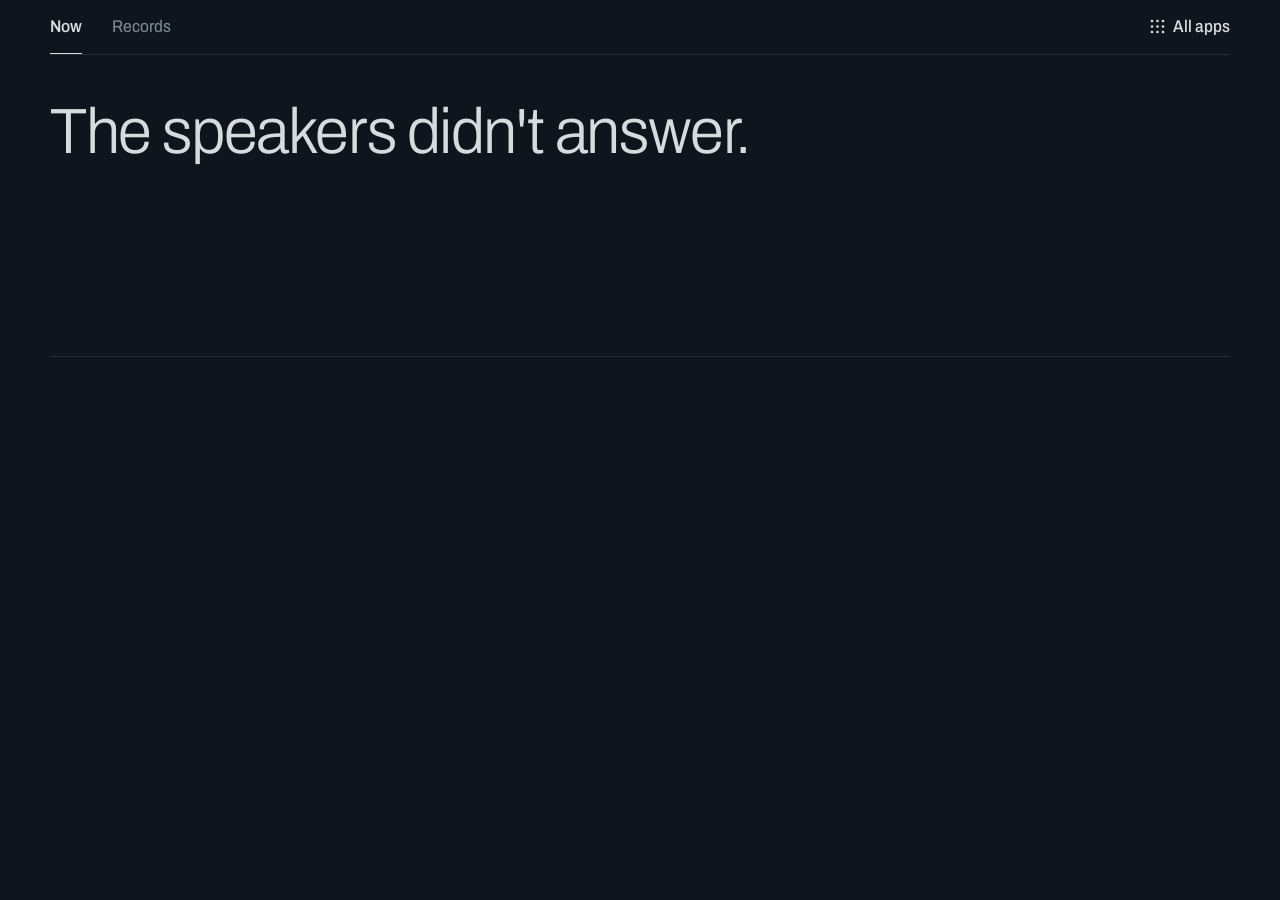
==== music/music/www/index.html @ 51f1b146 "Music 0.1.0: every room at a glance, the turntable, and Records (moved from House) Co-Authored-By: C" ====
<!doctype html>
<html lang="en">
<head>
<meta charset="utf-8">
<meta name="viewport" content="width=device-width, initial-scale=1, viewport-fit=cover">
<meta name="color-scheme" content="dark">
<title>Music</title>
<link rel="stylesheet" href="shared/tokens.css?v=29692212">
<script src="shared/appnav.js?v=29692212"></script>
<style>
main{max-width:calc(var(--maxw) + 2*var(--gut));margin:0 auto;padding:clamp(12px,1.8vw,22px) var(--gut) 0}
body{padding:env(safe-area-inset-top) 0 calc(var(--gut)*2)}
h2{font-size:var(--s0);font-weight:600;font-stretch:88%;margin:0 0 .9em;letter-spacing:-.005em}
h2 span{font-weight:400;color:var(--quiet);margin-left:.5em}

/* Now: what's playing, room by room */
.groups{display:grid;gap:clamp(20px,3vw,32px);grid-template-columns:repeat(auto-fill,minmax(min(100%,420px),1fr));margin-bottom:clamp(36px,5vw,64px)}
.grp{display:grid;grid-template-columns:clamp(88px,22vw,132px) 1fr;gap:16px 20px;align-items:start;padding-top:18px;border-top:1px solid var(--hair)}
.grp .art{aspect-ratio:1;background:var(--well);border-radius:2px;overflow:hidden;display:grid;place-items:center;color:var(--quiet);font-size:var(--s-1);font-stretch:84%}
.grp .art img{width:100%;height:100%;object-fit:cover;display:block}
.grp .t{margin:0;font-size:var(--s1);line-height:1.15;font-weight:560;font-stretch:112%;letter-spacing:-.02em;overflow-wrap:anywhere}
.grp .a{margin:.2em 0 0;color:var(--quiet);font-stretch:92%}
.grp .ctl{display:flex;gap:8px;margin-top:12px}
.grp .members{grid-column:1/-1;display:grid;gap:6px}
.mem{display:grid;grid-template-columns:minmax(0,9.5em) 1fr auto;gap:12px;align-items:center;font-stretch:90%}
.mem .x{appearance:none;border:0;background:none;color:var(--quiet);font-size:var(--s-1);font-stretch:84%;cursor:pointer;padding:.3em 0}
.mem .x:hover{color:var(--ink)}
.add{grid-column:1/-1;display:flex;flex-wrap:wrap;gap:6px;margin-top:4px}
.chip{appearance:none;border:1px dashed var(--hair);background:none;border-radius:var(--r-pill);padding:.25em .8em .3em;font-size:var(--s-1);font-stretch:86%;color:var(--quiet);cursor:pointer}
.chip:hover{color:var(--ink);border-color:var(--ink)}
.tvb{display:inline-block;font-size:11px;letter-spacing:.08em;text-transform:uppercase;font-stretch:90%;border:1px solid var(--hair);border-radius:2px;padding:.1em .45em;margin-left:.5em;color:var(--quiet);vertical-align:.15em}
.rooms{display:grid;gap:clamp(28px,4vw,48px) clamp(28px,4vw,56px);grid-template-columns:repeat(auto-fill,minmax(min(100%,320px),1fr))}
.rm{display:grid;grid-template-columns:minmax(0,1fr) 7.5em auto;gap:12px;align-items:center;padding:.62em 0;border-top:1px solid var(--hair)}
.rm b{font-weight:480;font-stretch:94%}
.rm small{display:block;color:var(--quiet);font-size:var(--s-1);font-stretch:84%;white-space:nowrap;overflow:hidden;text-overflow:ellipsis}
.rm .btn{white-space:nowrap}
.tt{margin-top:clamp(40px,5vw,64px);padding-top:18px;border-top:1px solid var(--hair);display:flex;flex-wrap:wrap;align-items:center;gap:12px 20px}
.tt h2{margin:0}
.tt p{margin:0;color:var(--quiet);font-size:var(--s-1);font-stretch:86%;flex-basis:100%}
.ib.sm{width:34px;height:34px}
/* Listen: the week's records, set like a magazine page */
.lk{font-size:var(--s-1);font-stretch:82%;color:var(--quiet);letter-spacing:.01em;display:flex;flex-wrap:wrap;gap:.3em 1.4em}
.lk b{color:var(--ink);font-weight:500}
.lh{margin:.35em 0 .2em;font-size:var(--s5);line-height:1.02;font-weight:290;font-stretch:96%;letter-spacing:-.022em}
.lh em{font-style:normal;font-weight:520;font-stretch:122%;letter-spacing:-.035em}
.lbar{display:flex;flex-wrap:wrap;align-items:center;gap:10px 18px;margin:clamp(18px,2.4vw,28px) 0 clamp(22px,3vw,36px)}
.seg{display:inline-flex;border:1px solid var(--hair);border-radius:var(--r-pill);overflow:hidden}
.seg button{appearance:none;border:0;background:none;padding:.42em .95em .46em;font-size:var(--s-1);font-stretch:86%;color:var(--quiet);cursor:pointer}
.seg button[aria-pressed="true"]{background:var(--ink);color:var(--ground)}
.lbar .t-quiet{margin-right:-6px}
.recs{display:grid;gap:clamp(34px,4vw,56px) clamp(22px,3vw,40px);grid-template-columns:repeat(auto-fill,minmax(min(100%,300px),1fr))}
.rec{display:flex;flex-direction:column;min-width:0}
.rec .art{position:relative;aspect-ratio:1;background:var(--well);border-radius:2px;overflow:hidden}
.rec .art img{width:100%;height:100%;object-fit:cover;display:block;transition:transform .5s cubic-bezier(.2,.8,.2,1)}
.rec:hover .art img{transform:scale(1.015)}
.rec .art .tag{position:absolute;left:10px;top:10px;background:var(--ground);color:var(--ink);font-size:11.5px;font-stretch:84%;letter-spacing:.06em;text-transform:uppercase;padding:.3em .6em .32em;border-radius:2px}
.rec .label{margin:14px 0 6px;font-size:11.5px;letter-spacing:.16em;text-transform:uppercase;font-stretch:118%;font-weight:560;color:var(--quiet);
  display:flex;justify-content:space-between;gap:1em}
.rec .label span:last-child{letter-spacing:.04em;font-stretch:84%;font-weight:400;text-transform:none}
.rec h3{margin:0;font-size:var(--s3);line-height:1.02;font-weight:560;font-stretch:118%;letter-spacing:-.03em;overflow-wrap:anywhere}
.rec .al{margin:.18em 0 0;font-size:var(--s1);font-weight:330;font-stretch:96%;letter-spacing:-.01em;line-height:1.2}
.rec .why{margin:.75em 0 0;color:var(--quiet);line-height:1.45;max-width:46ch}
.rec .src{margin:.5em 0 0;font-size:var(--s-1);font-stretch:84%;color:var(--quiet)}
.rec .src a{color:inherit;text-underline-offset:3px;text-decoration-thickness:1px}
.rec .row{display:flex;align-items:center;gap:8px;margin-top:auto;padding-top:16px}
.rec .row .grow{flex:1}
.ib{appearance:none;width:38px;height:38px;display:grid;place-items:center;border:1px solid var(--hair);border-radius:50%;background:none;cursor:pointer;color:var(--quiet)}
.ib svg{width:17px;height:17px}
.ib:hover{color:var(--ink);border-color:var(--ink)}
.ib[aria-pressed="true"]{background:var(--light);border-color:var(--light);color:var(--on-light)}
.rec .play{display:inline-flex;align-items:center;gap:.5em}
.rec .play svg{width:12px;height:12px}
.rec .play.busy{opacity:.5}
.rec .sp{font-size:var(--s-1);font-stretch:86%;color:var(--quiet);text-decoration:none;white-space:nowrap}
.rec .sp:hover{color:var(--ink)}
.rec.liked .art{box-shadow:0 0 0 2px var(--light)}
.rec.passed{opacity:.55}
.lfoot{margin-top:clamp(40px,5vw,64px);display:flex;flex-wrap:wrap;align-items:center;gap:12px 20px;color:var(--quiet);font-size:var(--s-1);font-stretch:86%}
.lwait{color:var(--quiet);font-stretch:88%}
.lwait b{color:var(--ink);font-weight:500}


@media (prefers-reduced-motion:reduce){*{transition:none!important}}
</style>
</head>
<body>
<app-bar app="music"><nav slot="tabs" class="app-tabs" role="tablist" aria-label="Music">
  <button role="tab" data-v="now" aria-selected="true">Now</button>
  <button role="tab" data-v="records" aria-selected="false">Records</button>
</nav></app-bar>
<main>
<section id="v-now" role="tabpanel" aria-label="Now">
  <header class="lk" id="nk"></header>
  <h1 class="lh" id="nh">Listening to the house</h1>
  <div class="lbar" id="nbar"></div>
  <div class="groups" id="groups"></div>
  <div class="rooms" id="rooms"></div>
  <div class="tt" id="tt"></div>
</section>
<section id="v-records" role="tabpanel" aria-label="Records" hidden>
  <header class="lk" id="lk"></header>
  <h1 class="lh" id="lh">Records for the week</h1>
  <div class="lbar" id="lbar"></div>
  <div class="recs" id="recs"></div>
  <footer class="lfoot" id="lfoot"></footer>
</section>
</main>
<script>
"use strict";
const $ = id => document.getElementById(id);
const esc = s => String(s ?? "").replace(/[&<>"]/g,c=>({"&":"&amp;","<":"&lt;",">":"&gt;",'"':"&quot;"}[c]));
const FLOORS = {main:"Main level", upper:"Upstairs", basement:"Downstairs", outside:"Outside"};
let view = "now", N = null, nowTimer = null, dragging = false;

function show(v){
  view = v;
  document.querySelectorAll(".app-tabs button").forEach(b=>b.setAttribute("aria-selected", b.dataset.v===v));
  ["now","records"].forEach(x=>$("v-"+x).hidden = x!==v);
  try{ sessionStorage.setItem("music-view", v); }catch(e){}
  if (v==="records") loadListen(); else loadNow();
  window.scrollTo(0,0);
}
document.addEventListener("click", e=>{ const t = e.target.closest(".app-tabs button"); if (t) show(t.dataset.v); });

/* Listen */
let L = null, place = "main", listenTimer = null;
try{ place = localStorage.getItem("music-place") || "main"; }catch(e){}
const ICON = {
  up:`<svg viewBox="0 0 18 18" aria-hidden="true"><path d="M6 8.2 8.8 2.6c1 0 1.7.8 1.6 1.8l-.3 2.6h3.6c.9 0 1.6.9 1.4 1.8l-1.1 5c-.2.7-.8 1.2-1.5 1.2H6m0-6.8v6.8m0-6.8H3.4v6.8H6" fill="none" stroke="currentColor" stroke-width="1.4" stroke-linejoin="round"/></svg>`,
  down:`<svg viewBox="0 0 18 18" aria-hidden="true"><path d="M12 9.8 9.2 15.4c-1 0-1.7-.8-1.6-1.8l.3-2.6H4.3c-.9 0-1.6-.9-1.4-1.8l1.1-5c.2-.7.8-1.2 1.5-1.2H12m0 6.8V3m0 6.8h2.6V3H12" fill="none" stroke="currentColor" stroke-width="1.4" stroke-linejoin="round"/></svg>`,
  x:`<svg viewBox="0 0 18 18" aria-hidden="true"><path d="M5 5l8 8M13 5l-8 8" fill="none" stroke="currentColor" stroke-width="1.5" stroke-linecap="round"/></svg>`,
  play:`<svg viewBox="0 0 12 12" aria-hidden="true"><path d="M3 1.5v9l7.5-4.5z" fill="currentColor"/></svg>`,
};
async function loadListen(){
  try{
    const r = await fetch("api/listen",{cache:"no-store"}); L = await r.json(); renderListen();
  }catch(e){ $("recs").innerHTML = `<p class="lwait">Couldn't reach the record shelf.</p>`; }
  clearTimeout(listenTimer);
  if (L && L.busy && view==="records") listenTimer = setTimeout(loadListen, 5000);
}
function renderListen(){
  const picks = L.picks||[], nw = picks.filter(p=>p.kind==="new").length, sh = picks.length-nw;
  const when = L.generated ? new Date(L.generated) : null;
  $("lk").innerHTML = `<span><b>${esc(L.season||"This week")}</b></span>`+
    (picks.length?`<span><b>${nw}</b> new ${nw===1?"record":"records"}${sh?`, <b>${sh}</b> from your shelf`:""}</span>`:"")+
    (when?`<span>Picked ${when.toLocaleDateString(undefined,{weekday:"long"})} from this season's reviews</span>`:"");
  $("lh").innerHTML = picks.length ? `Records for <em>the week</em>` : `Nothing on the shelf <em>yet</em>`;
  $("lbar").innerHTML = `<span class="t-quiet">Play on</span><div class="seg" role="group" aria-label="Play on">${
    Object.entries(L.places||{}).map(([k,n])=>`<button data-place="${k}" aria-pressed="${k===place}">${esc(n)}</button>`).join("")}</div>`;
  $("recs").innerHTML = picks.map(p=>{
    const v = p.verdict, art = p.image ? `<img src="${esc(p.image)}" alt="" loading="lazy">` : "";
    return `<article class="rec ${v==="up"?"liked":v==="down"?"passed":""}">
      <div class="art">${art}${p.kind==="second"?`<span class="tag">Second listen</span>`:""}</div>
      <div class="label"><span>${esc(p.label||p.lane||"")}</span><span>${esc(p.released||"")}</span></div>
      <h3>${esc(p.artist)}</h3><p class="al">${esc(p.album)}</p>
      <p class="why">${esc(p.why)}</p>
      ${p.source?`<p class="src">${p.source_url?`<a href="${esc(p.source_url)}" target="_blank" rel="noopener">via ${esc(p.source)}</a>`:`via ${esc(p.source)}`}${p.lane&&p.label?` · ${esc(p.lane)}`:""}</p>`:""}
      <div class="row">
        <button class="btn small play" data-lplay="${p.id}">${ICON.play}Play</button>
        <a class="sp grow" href="${esc(p.spotify_url)}" target="_blank" rel="noopener">Spotify ↗</a>
        <button class="ib" data-lv="${p.id}" data-verdict="up" aria-label="More like this" aria-pressed="${v==="up"}">${ICON.up}</button>
        <button class="ib" data-lv="${p.id}" data-verdict="down" aria-label="Less like this" aria-pressed="${v==="down"}">${ICON.down}</button>
        <button class="ib" data-lv="${p.id}" data-verdict="dismiss" aria-label="Hide, no judgment">${ICON.x}</button>
      </div></article>`;
  }).join("");
  $("lfoot").innerHTML = L.busy
    ? `<span class="lwait"><b>Reading this season's reviews</b> and checking Spotify. A minute or two.</span>`
    : `<span>${L.error?esc(L.error)+" ":""}New picks arrive Friday mornings. Thumbs steer the next ones; × just hides a card.</span>
       <button class="btn ghost small" data-lrefresh>Pick again now</button>`;
}
async function listenPost(path, body){
  const r = await fetch(path,{method:"POST",headers:{"Content-Type":"application/json"},body:JSON.stringify(body||{})});
  if (!r.ok) throw new Error(r.status); return r.json();
}
document.addEventListener("click", async e=>{
  const pl = e.target.closest("[data-place]");
  if (pl){ place = pl.dataset.place; try{ localStorage.setItem("music-place", place); }catch(x){} if (L) renderListen(); renderNow(); return; }
  const lv = e.target.closest("[data-lv]");
  if (lv){ const p = L.picks.find(x=>x.id===lv.dataset.lv), want = lv.dataset.verdict;
    const verdict = (p && p.verdict===want && want!=="dismiss") ? null : want;
    try{ L = await listenPost("api/listen/feedback",{id:lv.dataset.lv, verdict}); renderListen(); }catch(x){} return; }
  const lp = e.target.closest("[data-lplay]");
  if (lp){ lp.classList.add("busy"); lp.lastChild.textContent = "Starting";
    try{ await listenPost("api/listen/play",{id:lp.dataset.lplay, place}); lp.lastChild.textContent = "Playing"; }
    catch(x){ lp.lastChild.textContent = "Didn't start"; }
    setTimeout(()=>{ lp.classList.remove("busy"); lp.lastChild.textContent = "Play"; }, 4000); return; }
  if (e.target.closest("[data-lrefresh]")){ try{ L = await listenPost("api/listen/refresh"); renderListen(); loadListen(); }catch(x){} }
});


/* Now */
const IC = {
  prev:`<svg viewBox="0 0 18 18" aria-hidden="true"><path d="M5 4v10M14 4.5v9L7 9z" fill="currentColor" stroke="currentColor" stroke-width="1.2" stroke-linejoin="round"/></svg>`,
  next:`<svg viewBox="0 0 18 18" aria-hidden="true"><path d="M13 4v10M4 4.5v9L11 9z" fill="currentColor" stroke="currentColor" stroke-width="1.2" stroke-linejoin="round"/></svg>`,
  pause:`<svg viewBox="0 0 18 18" aria-hidden="true"><path d="M6 4v10M12 4v10" stroke="currentColor" stroke-width="2.4" stroke-linecap="round"/></svg>`,
  play:`<svg viewBox="0 0 18 18" aria-hidden="true"><path d="M6 3.8v10.4L14.2 9z" fill="currentColor"/></svg>`,
};
async function loadNow(){
  clearTimeout(nowTimer);
  try{ const r = await fetch("api/now",{cache:"no-store"}); N = await r.json(); if (!dragging) renderNow(); }
  catch(e){ $("nh").textContent = "The speakers didn't answer."; }
  if (view==="now" && !document.hidden) nowTimer = setTimeout(loadNow, 4000);
}
const vol = (room, v) => `<input type="range" min="0" max="100" value="${Math.round((v||0)*100)}" style="--v:${Math.round((v||0)*100)}%" data-vol="${esc(room)}" aria-label="${esc(room)} volume">`;
function renderNow(){
  if (!N || !N.rooms) return;
  const rooms = N.rooms, byName = Object.fromEntries(rooms.map(r=>[r.name,r]));
  // groups: one card per leader that is playing (or holds the turntable)
  const seen = new Set(), groups = [];
  for (const r of rooms){
    if (seen.has(r.name)) continue;
    const members = (r.group && r.group.length ? r.group : [r.name]).filter(n=>byName[n] || n==="Turntable");
    const playing = r.state==="playing" || r.tv || r.line_in;
    if (!playing) continue;
    members.forEach(n=>seen.add(n));
    groups.push({lead:r, members: members.filter(n=>byName[n])});
  }
  const idle = rooms.filter(r=>!seen.has(r.name));
  const playingRooms = groups.reduce((n,g)=>n+g.members.length,0);
  $("nk").innerHTML = `<span><b>${playingRooms}</b> of ${rooms.length} rooms playing</span>`+
    (N.turntable.available?`<span>Turntable <b>${N.turntable.playing?"spinning":"ready"}</b></span>`:"");
  const g0 = groups[0];
  $("nh").innerHTML = !g0 ? `A <em>quiet</em> house`
    : g0.lead.tv ? `TV in <em>${esc(g0.lead.name.toLowerCase())}</em>`
    : g0.lead.line_in ? `The <em>turntable</em>, ${g0.members.length} ${g0.members.length===1?"room":"rooms"}`
    : `<em>${esc(g0.lead.artist || g0.lead.title || "Music")}</em> in ${g0.members.length===1?esc(g0.lead.name.toLowerCase()):g0.members.length+" rooms"}`;
  $("nbar").innerHTML = `<span class="t-quiet">Play on</span><div class="seg" role="group" aria-label="Play on">${
    Object.entries(FLOORS).map(([k,n])=>`<button data-place="${k}" aria-pressed="${k===place}">${n}</button>`).join("")}</div>`;
  $("groups").innerHTML = groups.map(g=>{
    const r = g.lead, canAdd = idle.filter(x=>!x.tv);
    const what = r.tv ? "TV sound" : r.line_in ? "Turntable" : (r.title || "Playing");
    return `<article class="grp">
      <div class="art">${r.art?`<img src="${esc(r.art)}" alt="">`:(r.tv?"TV":r.line_in?"Vinyl":"")}</div>
      <div><p class="t">${esc(what)}</p><p class="a">${esc([r.artist, r.album].filter(Boolean).join(" · "))}</p>
        ${r.tv?"":`<div class="ctl">
          <button class="ib sm" data-op="previous" data-room="${esc(r.name)}" aria-label="Previous">${IC.prev}</button>
          <button class="ib sm" data-op="play_pause" data-room="${esc(r.name)}" aria-label="${r.state==="playing"?"Pause":"Play"}">${r.state==="playing"?IC.pause:IC.play}</button>
          <button class="ib sm" data-op="next" data-room="${esc(r.name)}" aria-label="Next">${IC.next}</button></div>`}</div>
      <div class="members">${g.members.map(n=>{ const m = byName[n];
        return `<div class="mem"><span>${esc(n)}${m.tv?'<span class="tvb">TV</span>':""}</span>${vol(n, m.volume)}${g.members.length>1?`<button class="x" data-op="leave" data-room="${esc(n)}">Leave</button>`:"<span></span>"}</div>`;}).join("")}</div>
      ${r.tv||!canAdd.length?"":`<div class="add">${canAdd.map(x=>`<button class="chip" data-op="join" data-room="${esc(x.name)}" data-to="${esc(r.name)}">+ ${esc(x.name)}</button>`).join("")}</div>`}
    </article>`;
  }).join("");
  const byFloor = {};
  idle.forEach(r=>{ (byFloor[r.floor]=byFloor[r.floor]||[]).push(r); });
  $("rooms").innerHTML = Object.keys(FLOORS).filter(f=>byFloor[f]).map(f=>`<div><h2>${FLOORS[f]}<span>${byFloor[f].length}</span></h2>${
    byFloor[f].map(r=>`<div class="rm"><span><b>${esc(r.name)}</b><small>${r.state==="unavailable"?"Not answering":r.tv_on?"Apple TV on":r.state==="paused"?"Paused":"Quiet"}</small></span>${vol(r.name, r.volume)}${
      g0 && !g0.lead.tv ? `<button class="btn ghost small" data-op="join" data-room="${esc(r.name)}" data-to="${esc(g0.lead.name)}">Join</button>` : "<span></span>"}</div>`).join("")}</div>`).join("");
  $("tt").innerHTML = N.turntable.available ? `<h2>Turntable</h2>
    <button class="btn small" data-turntable>${N.turntable.playing?"Also play on":"Put it on"} ${esc(FLOORS[place].toLowerCase())}</button>
    <p>Drop the needle, then send it to a floor. It plays through the Sonos Connect in the nook.</p>` : "";
}
async function act(body){
  try{ await fetch("api/act",{method:"POST",headers:{"Content-Type":"application/json"},body:JSON.stringify(body)}); }
  finally{ setTimeout(loadNow, 700); }
}
document.addEventListener("click", e=>{
  const b = e.target.closest("[data-op]");
  if (b){ act({op:b.dataset.op, room:b.dataset.room, to:b.dataset.to}); b.classList.add("busy"); return; }
  if (e.target.closest("[data-turntable]")) act({op:"turntable", place});
});
document.addEventListener("input", e=>{ const r = e.target.closest("input[data-vol]"); if (r){ dragging = true; r.style.setProperty("--v", r.value+"%"); } });
document.addEventListener("change", e=>{ const r = e.target.closest("input[data-vol]"); if (r){ dragging = false; act({op:"volume", room:r.dataset.vol, value:r.value/100}); } });
document.addEventListener("visibilitychange", ()=>{ if (!document.hidden) (view==="now"?loadNow:loadListen)(); });

try{ const v = sessionStorage.getItem("music-view"); if (v==="records") show("records"); else loadNow(); }catch(e){ loadNow(); }
</script>
</body>
</html>
---- music/music/www/shared/tokens.css ----
/* House design tokens: one source for every app with a page (House, Frame).
 * Edit here, run tools/sync-shared. Dark is the default for every app (2026-10-29);
 * the light palette remains for a page that sets data-theme="light".
 *
 * Colour      ground  page          ink    text        quiet  secondary text
 *             hair    hairlines     well   wells, inputs, night bands
 *             light   the house's light colour, live (only for "on")
 * Type        Archivo, one family; width carries the hierarchy (wide numerals, narrow labels)
 */
:root{
  --ground:#0E151C; --ink:#D5DCE0; --quiet:#7B8790; --hair:#233039; --well:#141E27; --alert:#E38B7E;
  --light:#FFD9A8;
  --on-light:#1B2124;
  --step:clamp(15px,1.05vw + 11px,17px);
  --s-1:calc(var(--step)*.8125); --s0:var(--step); --s1:calc(var(--step)*1.3125); --s3:calc(var(--step)*2.25); --s5:clamp(34px,5.4vw,64px);
  --gut:clamp(16px,4vw,48px);
  --maxw:1180px;   /* content width; the app bar lines up with it */
  --face:"Archivo",system-ui,-apple-system,sans-serif;
  --r-s:3px; --r-pill:999px;
  color-scheme:dark;
}
:root[data-theme="light"]{--ground:#E4E7E3; --ink:#1B2124; --quiet:#687174; --hair:#C3C9C5; --well:#D7DCD8; --alert:#B4483C; color-scheme:light}

*{box-sizing:border-box}
html{background:var(--ground);color:var(--ink);-webkit-text-size-adjust:100%}
body{margin:0;font:400 var(--s0)/1.45 var(--face);font-stretch:100%;font-feature-settings:"tnum" 1,"case" 1;
  background:var(--ground);color:var(--ink);transition:background-color 1.2s,color 1.2s}
button{font:inherit;color:inherit}
:focus-visible{outline:2px solid var(--ink);outline-offset:3px}
[hidden]{display:none!important}
.in-ha body{padding-top:0!important}

/* Display: light, wide. Section heads: semibold, narrow. */
.t-display{font-size:var(--s3);font-weight:300;font-stretch:104%;letter-spacing:-.02em;line-height:1.05}
.t-head{font-size:var(--s0);font-weight:600;font-stretch:88%;letter-spacing:-.005em}
.t-quiet{color:var(--quiet);font-stretch:86%;font-size:var(--s-1)}

/* App tabs, in the shared bar */
.app-tabs{display:flex;gap:clamp(18px,3vw,30px);white-space:nowrap}
.app-tabs button,.app-tabs span{appearance:none;border:0;background:none;padding:15px 0 13px;cursor:pointer;font-size:var(--s0);font-weight:440;
  font-stretch:90%;color:var(--quiet);border-bottom:2px solid transparent;margin-bottom:-1px;display:inline-block}
.app-tabs [aria-selected="true"]{color:var(--ink);font-weight:560;border-bottom-color:var(--ink)}
.app-tabs button:hover{color:var(--ink)}
app-bar{padding:0 max(var(--gut),calc((100% - var(--maxw))/2))}

/* Buttons: ink for the main action, hairline for the rest, the live light for "on". */
.btn{appearance:none;border:1px solid var(--ink);background:var(--ink);color:var(--ground);border-radius:var(--r-pill);
  padding:.55em 1.2em .6em;font-weight:540;font-stretch:92%;cursor:pointer;transition:opacity .2s}
.btn.ghost{background:none;color:var(--ink);border-color:var(--hair)}
.btn.ghost:hover{border-color:var(--ink)}
.btn.danger{background:var(--alert);border-color:var(--alert);color:var(--ground)}
.btn.small{padding:.38em .95em .42em;font-size:var(--s-1)}
.btn:disabled{opacity:.45;cursor:default}

/* Form controls */
select,input[type=text],input[type=time]{font:inherit;font-stretch:92%;color:var(--ink);background:var(--well);
  border:1px solid transparent;border-radius:var(--r-s);padding:.45em .6em;width:100%}
select:hover,input[type=text]:hover,input[type=time]:hover{border-color:var(--hair)}
input[type=checkbox]{accent-color:var(--ink);width:16px;height:16px}
input[type=range]{-webkit-appearance:none;appearance:none;width:100%;height:22px;background:none;margin:0;cursor:pointer;--v:50%}
input[type=range]::-webkit-slider-runnable-track{height:3px;border-radius:2px;background:var(--hair)}
input[type=range][style*="--v"]::-webkit-slider-runnable-track{background:linear-gradient(90deg,var(--ink) var(--v),var(--hair) var(--v))}
input[type=range]::-moz-range-track{height:3px;border-radius:2px;background:var(--hair)}
input[type=range]::-moz-range-progress{height:3px;border-radius:2px;background:var(--ink)}
input[type=range]::-webkit-slider-thumb{-webkit-appearance:none;width:16px;height:16px;border-radius:50%;background:var(--ground);border:1.5px solid var(--ink);margin-top:-6.5px}
input[type=range]::-moz-range-thumb{width:14px;height:14px;border-radius:50%;background:var(--ground);border:1.5px solid var(--ink)}
input[type=range]:disabled{opacity:.35}

/* On/off: a pill that fills with the house's light when on */
.pill{appearance:none;border:1px solid var(--hair);background:none;border-radius:var(--r-pill);cursor:pointer;
  padding:.18em .75em .22em;font-size:var(--s-1);font-stretch:84%;color:var(--quiet);min-width:3.6em}
.pill[aria-pressed="true"],.pill[aria-checked="true"]{background:var(--light);border-color:var(--light);color:var(--on-light)}

/* Dialogs and toasts */
dialog.sheet-d{border:0;border-radius:6px;background:var(--ground);color:var(--ink);padding:24px;max-width:380px;
  box-shadow:0 1px 0 var(--hair),0 18px 48px -12px rgba(0,0,0,.35)}
dialog.sheet-d::backdrop{background:color-mix(in srgb,var(--ink) 28%,transparent)}
.toast-s{position:fixed;left:50%;bottom:calc(24px + env(safe-area-inset-bottom));transform:translate(-50%,20px);
  background:var(--ink);color:var(--ground);padding:.6em 1.1em;border-radius:var(--r-s);font-stretch:92%;
  opacity:0;transition:opacity .25s,transform .25s;z-index:40;max-width:calc(100vw - 32px)}
@media (prefers-reduced-motion:reduce){*{transition:none!important;animation:none!important}}
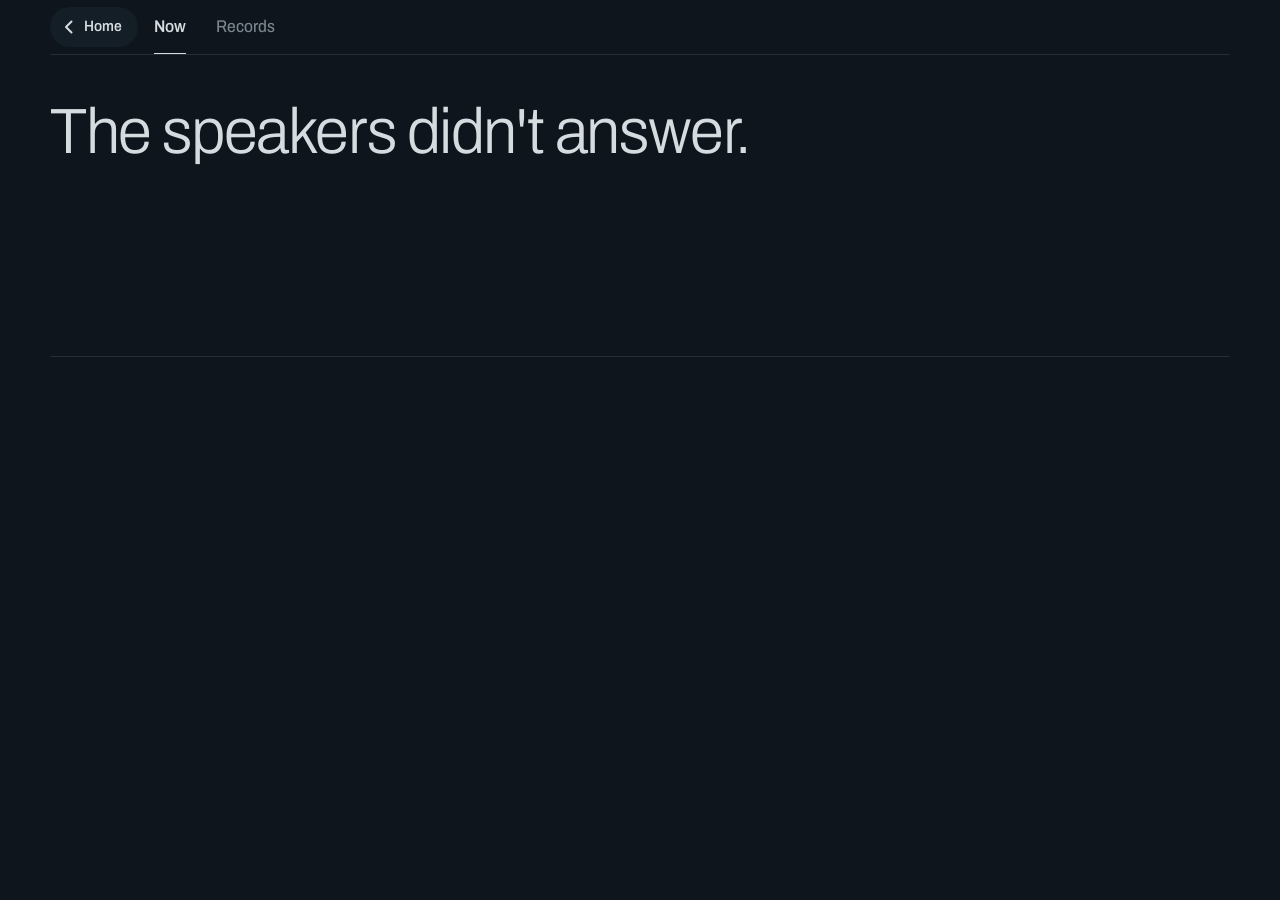
==== commit 508c6563: "Home: a grid of the apps with what each is doing, shortcuts and pins underneath; inside an app, a ba" ====
--- a/music/music/www/index.html
+++ b/music/music/www/index.html
@@ -5,8 +5,8 @@
 <meta name="viewport" content="width=device-width, initial-scale=1, viewport-fit=cover">
 <meta name="color-scheme" content="dark">
 <title>Music</title>
-<link rel="stylesheet" href="shared/tokens.css?v=29692212">
-<script src="shared/appnav.js?v=29692212"></script>
+<link rel="stylesheet" href="shared/tokens.css?v=f518cf9c">
+<script src="shared/appnav.js?v=f518cf9c"></script>
 <style>
 main{max-width:calc(var(--maxw) + 2*var(--gut));margin:0 auto;padding:clamp(12px,1.8vw,22px) var(--gut) 0}
 body{padding:env(safe-area-inset-top) 0 calc(var(--gut)*2)}
--- a/music/music/www/shared/tokens.css
+++ b/music/music/www/shared/tokens.css
@@ -1,5 +1,5 @@
 /* House design tokens: one source for every app with a page (House, Frame).
- * Edit here, run tools/sync-shared. Dark is the default for every app (2026-10-29);
+ * Edit here, run tools/sync-shared. Dark is the default for every app (David, 2026-10-29);
  * the light palette remains for a page that sets data-theme="light".
  *
  * Colour      ground  page          ink    text        quiet  secondary text
